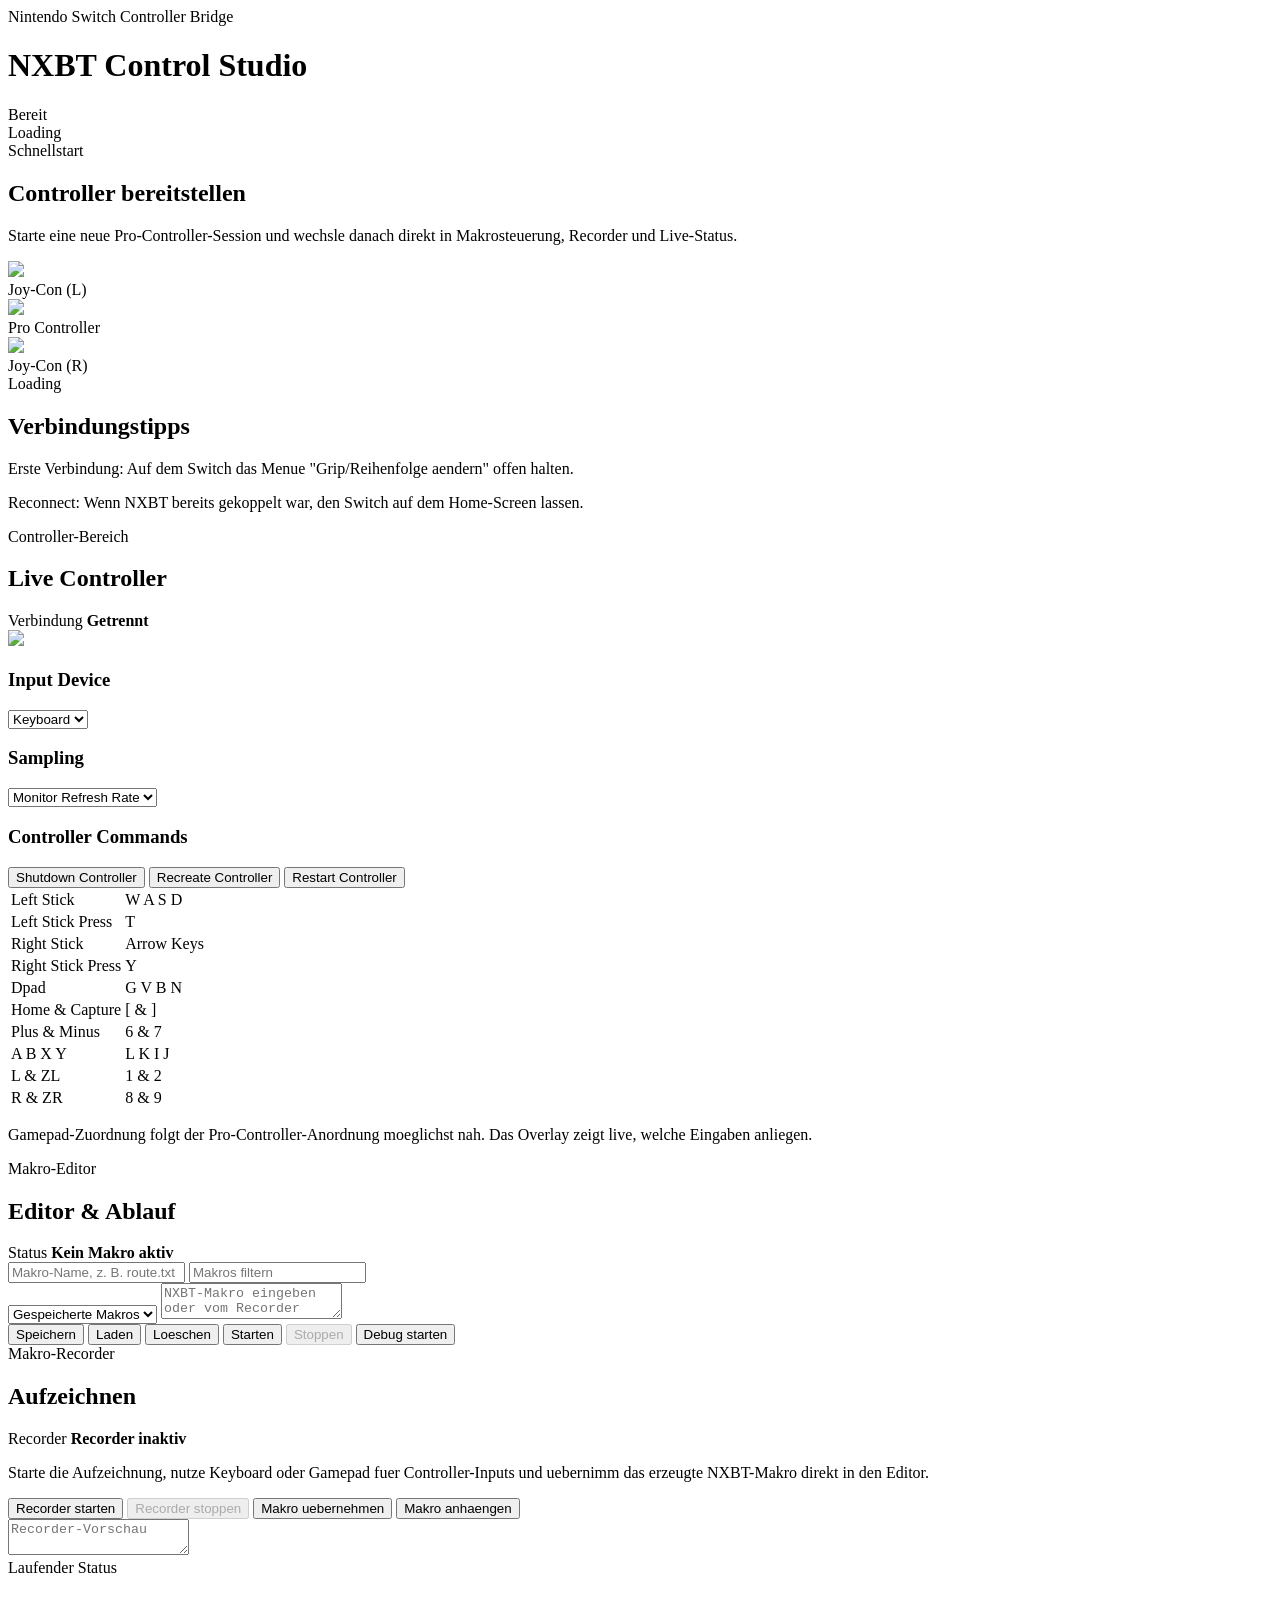
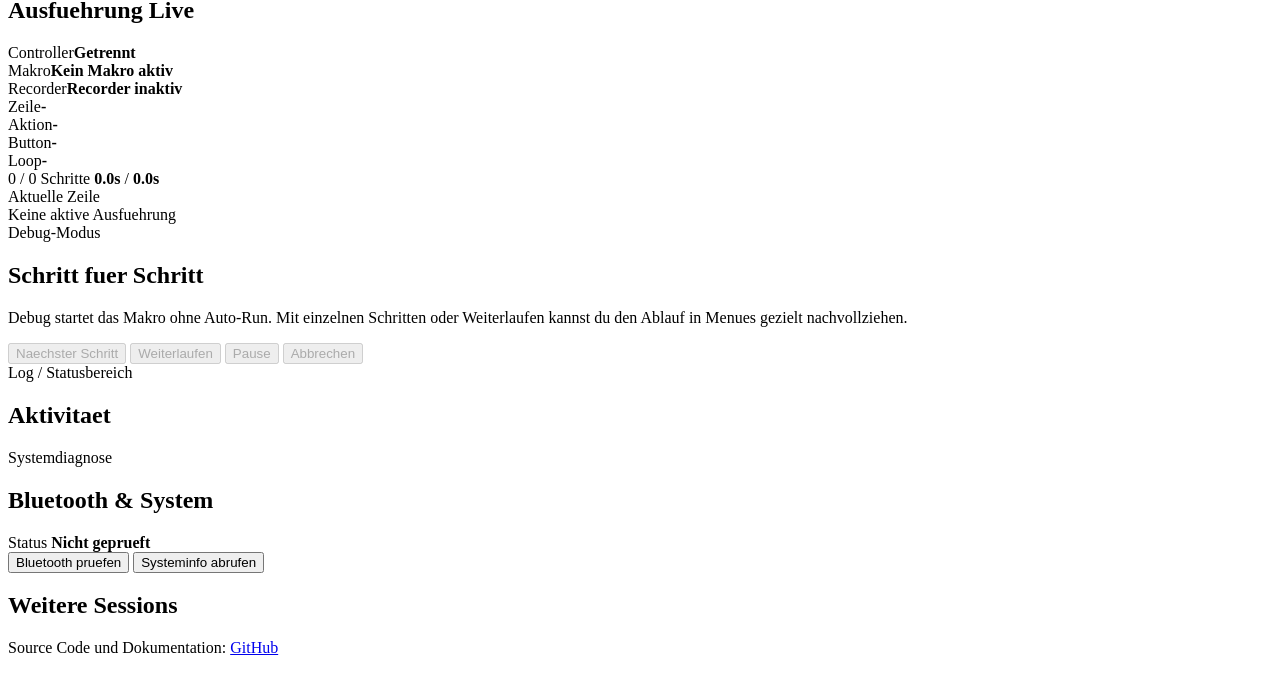
==== nxbt/web/templates/index.html @ a3a515f9 "First Update" ====
<!DOCTYPE html>
<html>
    <head>
        <title>NXBT Webapp</title>
        <link rel="icon" type="image/png" href="favicon.png"/>
        <link rel="stylesheet" type="text/css" href="css/main.css">
        <link rel="preconnect" href="https://fonts.googleapis.com">
        <link rel="preconnect" href="https://fonts.gstatic.com" crossorigin>
        <!-- display=optional: renders immediately with fallback, loads font non-blocking.
             Critical on Pi without reliable internet – avoids 2-3 s render stall. -->
        <link rel="stylesheet" media="print" onload="this.media='all'" href="https://fonts.googleapis.com/css2?family=Space+Grotesk:wght@400;500;700&family=JetBrains+Mono:wght@400;600&display=optional">
        <noscript><link rel="stylesheet" href="https://fonts.googleapis.com/css2?family=Space+Grotesk:wght@400;500;700&family=JetBrains+Mono:wght@400;600&display=optional"></noscript>
        <meta name="viewport" content="width=device-width, initial-scale=1.0">
    </head>
    <body>
        <header class="top-bar">
            <div class="top-bar-wrapper">
                <div>
                    <div class="eyebrow">Nintendo Switch Controller Bridge</div>
                    <h1>NXBT Control Studio</h1>
                </div>
                <div class="header-status-group">
                    <div id="live-status-badge" class="status-pill status-pill-warning">Bereit</div>
                    <div id="status-indicator" class="hidden surface-lighter">
                        <div id="status-indicator-light" class="indicator-yellow"></div>
                        <span id="status-indicator-text">Loading</span>
                    </div>
                </div>
            </div>
        </header>

        <main>
            <section id="controller-selection" class="hero-section surface">
                <div class="hero-copy">
                    <div class="section-kicker">Schnellstart</div>
                    <h2>Controller bereitstellen</h2>
                    <p>Starte eine neue Pro-Controller-Session und wechsle danach direkt in Makrosteuerung, Recorder und Live-Status.</p>
                </div>
                <div class="controller-option-grid">
                    <div class="hidden surface controller-option" onclick="createJoyConL()">
                        <div class="controller-option-img-wrapper">
                            <img src="joyconl.svg" draggable="false">
                        </div>
                        <span>Joy-Con (L)</span>
                    </div>
                    <div class="surface controller-option controller-option-primary" onclick="createProController()">
                        <div class="controller-option-img-wrapper">
                            <img src="procon.svg" draggable="false">
                        </div>
                        <span>Pro Controller</span>
                    </div>
                    <div class="hidden surface controller-option" onclick="createJoyConR()">
                        <div class="controller-option-img-wrapper">
                            <img src="joyconr.svg" draggable="false">
                        </div>
                        <span>Joy-Con (R)</span>
                    </div>
                </div>
            </section>

            <section id="loader" class="surface hidden loader-panel">
                <div id="loader-progress-wrapper" class="surface-lighter">
                    <div id="loader-blocks">
                        <div class="loader-block loader-block-highlight"></div>
                        <div class="loader-block"></div>
                        <div class="loader-block"></div>
                        <div class="loader-block"></div>
                    </div>
                </div>
                <div id="loader-text" class="surface-lighter">Loading</div>
                <div class="text-section">
                    <h2>Verbindungstipps</h2>
                    <p>Erste Verbindung: Auf dem Switch das Menue "Grip/Reihenfolge aendern" offen halten.</p>
                    <p>Reconnect: Wenn NXBT bereits gekoppelt war, den Switch auf dem Home-Screen lassen.</p>
                </div>
            </section>

            <section id="controller-config" class="hidden dashboard-grid">
                <article id="controller-card" class="surface dashboard-card dashboard-card-wide">
                    <div class="card-header">
                        <div>
                            <div class="section-kicker">Controller-Bereich</div>
                            <h2>Live Controller</h2>
                        </div>
                        <div class="meta-stack">
                            <span class="meta-label">Verbindung</span>
                            <strong id="controller-connection-text" data-role="controller-connection">Getrennt</strong>
                        </div>
                    </div>

                    <div id="controller-underlay-container">
                        <div class="controller-display">
                            <img id="procon-underlay" class="controller-underlay" src="procon-transparent.svg" draggable="false">
                            <div class="control-indicator" id="pc_ls"></div>
                            <div class="control-indicator" id="pc_rs"></div>
                            <div class="control-indicator square-button hidden" id="pc_du"></div>
                            <div class="control-indicator square-button hidden" id="pc_dl"></div>
                            <div class="control-indicator square-button hidden" id="pc_dr"></div>
                            <div class="control-indicator square-button hidden" id="pc_dd"></div>
                            <div class="control-indicator hidden" id="pc_h"></div>
                            <div class="control-indicator hidden" id="pc_c"></div>
                            <div class="control-indicator hidden" id="pc_m"></div>
                            <div class="control-indicator hidden" id="pc_p"></div>
                            <div class="control-indicator big-button hidden" id="pc_a"></div>
                            <div class="control-indicator big-button hidden" id="pc_b"></div>
                            <div class="control-indicator big-button hidden" id="pc_x"></div>
                            <div class="control-indicator big-button hidden" id="pc_y"></div>
                            <div class="control-indicator hidden" id="pc_l"></div>
                            <div class="control-indicator hidden" id="pc_zl"></div>
                            <div class="control-indicator hidden" id="pc_r"></div>
                            <div class="control-indicator hidden" id="pc_zr"></div>
                        </div>
                    </div>

                    <div class="controller-actions-grid">
                        <div>
                            <h3 class="surface-lighter panel-title">Input Device</h3>
                            <select id="input-device" name="Select an Input Device" onchange="changeInput(event)">
                                <option value="keyboard">Keyboard</option>
                            </select>
                            <h3 class="surface-lighter panel-title">Sampling</h3>
                            <select id="input-frequency" name="Select an Input Sampling Frequency" onchange="changeFrequency(event)">
                                <option value="RAF">Monitor Refresh Rate</option>
                                <option value="240">240Hz</option>
                                <option value="120">120Hz</option>
                                <option value="60">60Hz</option>
                            </select>
                        </div>
                        <div>
                            <h3 class="surface-lighter panel-title">Controller Commands</h3>
                            <div class="button-stack compact">
                                <button onclick="shutdownController()">Shutdown Controller</button>
                                <button onclick="recreateProController()">Recreate Controller</button>
                                <button onclick="restartController()">Restart Controller</button>
                            </div>
                        </div>
                    </div>

                    <div id="keyboard-map" class="surface-lighter map-panel">
                        <table>
                            <tbody>
                                <tr><td>Left Stick</td><td>W A S D</td></tr>
                                <tr><td>Left Stick Press</td><td>T</td></tr>
                                <tr><td>Right Stick</td><td>Arrow Keys</td></tr>
                                <tr><td>Right Stick Press</td><td>Y</td></tr>
                                <tr><td>Dpad</td><td>G V B N</td></tr>
                                <tr><td>Home & Capture</td><td>[ & ]</td></tr>
                                <tr><td>Plus & Minus</td><td>6 & 7</td></tr>
                                <tr><td>A B X Y</td><td>L K I J</td></tr>
                                <tr><td>L & ZL</td><td>1 & 2</td></tr>
                                <tr><td>R & ZR</td><td>8 & 9</td></tr>
                            </tbody>
                        </table>
                    </div>
                    <div id="controller-map" class="hidden surface-lighter map-panel">
                        <p>Gamepad-Zuordnung folgt der Pro-Controller-Anordnung moeglichst nah. Das Overlay zeigt live, welche Eingaben anliegen.</p>
                    </div>
                </article>

                <article class="surface dashboard-card">
                    <div class="card-header">
                        <div>
                            <div class="section-kicker">Makro-Editor</div>
                            <h2>Editor & Ablauf</h2>
                        </div>
                        <div class="meta-stack">
                            <span class="meta-label">Status</span>
                            <strong id="macro-run-state" data-role="macro-run-state">Kein Makro aktiv</strong>
                        </div>
                    </div>

                    <div class="macro-toolbar">
                        <input id="macro-name" class="mono" type="text" placeholder="Makro-Name, z. B. route.txt">
                        <input id="macro-search" type="text" placeholder="Makros filtern">
                    </div>
                    <select id="macro-list" name="Saved Macros">
                        <option value="">Gespeicherte Makros</option>
                    </select>
                    <textarea id="macro-text" class="mono macro-editor" placeholder="NXBT-Makro eingeben oder vom Recorder uebernehmen" onfocus="disableKeyHandlers()" onblur="enableKeyHandlers()"></textarea>
                    <div class="button-grid">
                        <button onclick="saveMacro()">Speichern</button>
                        <button onclick="loadMacro()">Laden</button>
                        <button onclick="deleteMacro()">Loeschen</button>
                        <button id="macro-run" onclick="runMacro()">Starten</button>
                        <button id="macro-stop" onclick="stopRunningMacro()" disabled>Stoppen</button>
                        <button id="debug-start" onclick="startMacroDebug()">Debug starten</button>
                    </div>
                    <div id="macro-status" class="macro-status hidden"></div>
                </article>

                <article class="surface dashboard-card">
                    <div class="card-header">
                        <div>
                            <div class="section-kicker">Makro-Recorder</div>
                            <h2>Aufzeichnen</h2>
                        </div>
                        <div class="meta-stack">
                            <span class="meta-label">Recorder</span>
                            <strong id="recorder-state" data-role="recorder-state">Recorder inaktiv</strong>
                        </div>
                    </div>

                    <p class="support-copy">Starte die Aufzeichnung, nutze Keyboard oder Gamepad fuer Controller-Inputs und uebernimm das erzeugte NXBT-Makro direkt in den Editor.</p>
                    <div class="button-grid recorder-grid">
                        <button id="recorder-start" onclick="startRecorder()">Recorder starten</button>
                        <button id="recorder-stop" onclick="stopRecorder()" disabled>Recorder stoppen</button>
                        <button onclick="adoptRecorderMacro('replace')">Makro uebernehmen</button>
                        <button onclick="adoptRecorderMacro('append')">Makro anhaengen</button>
                    </div>
                    <textarea id="recorder-preview" class="mono recorder-preview" placeholder="Recorder-Vorschau" readonly></textarea>
                </article>

                <article class="surface dashboard-card">
                    <div class="card-header">
                        <div>
                            <div class="section-kicker">Laufender Status</div>
                            <h2>Ausfuehrung Live</h2>
                        </div>
                    </div>
                    <div class="status-list execution-status-list">
                        <div class="status-row"><span>Controller</span><strong data-role="controller-connection">Getrennt</strong></div>
                        <div class="status-row"><span>Makro</span><strong data-role="macro-run-state">Kein Makro aktiv</strong></div>
                        <div class="status-row"><span>Recorder</span><strong data-role="recorder-state">Recorder inaktiv</strong></div>
                        <div class="status-row"><span>Zeile</span><strong id="macro-current-line">-</strong></div>
                        <div class="status-row"><span>Aktion</span><strong id="macro-current-action">-</strong></div>
                        <div class="status-row"><span>Button</span><strong id="macro-current-button">-</strong></div>
                        <div class="status-row"><span>Loop</span><strong id="macro-current-loop">-</strong></div>
                    </div>
                    <div class="execution-panel surface-lighter">
                        <div class="execution-progress-header">
                            <span id="macro-progress-text">0 / 0 Schritte</span>
                            <span><strong id="macro-elapsed">0.0s</strong> / <strong id="macro-remaining">0.0s</strong></span>
                        </div>
                        <div class="progress-track">
                            <div id="macro-progress-bar" class="progress-bar"></div>
                        </div>
                        <div class="execution-current-step">
                            <div class="meta-label">Aktuelle Zeile</div>
                            <div id="macro-current-raw" class="mono execution-raw">Keine aktive Ausfuehrung</div>
                        </div>
                    </div>
                </article>

                <article id="debug-panel" class="surface dashboard-card">
                    <div class="card-header">
                        <div>
                            <div class="section-kicker">Debug-Modus</div>
                            <h2>Schritt fuer Schritt</h2>
                        </div>
                    </div>
                    <p class="support-copy">Debug startet das Makro ohne Auto-Run. Mit einzelnen Schritten oder Weiterlaufen kannst du den Ablauf in Menues gezielt nachvollziehen.</p>
                    <div class="button-grid debug-grid">
                        <button id="debug-next" onclick="debugNextMacroStep()" disabled>Naechster Schritt</button>
                        <button id="debug-continue" onclick="debugContinueMacro()" disabled>Weiterlaufen</button>
                        <button id="debug-pause" onclick="debugPauseMacro()" disabled>Pause</button>
                        <button id="debug-abort" onclick="debugAbortMacro()" disabled>Abbrechen</button>
                    </div>
                </article>

                <article class="surface dashboard-card dashboard-card-wide">
                    <div class="card-header">
                        <div>
                            <div class="section-kicker">Log / Statusbereich</div>
                            <h2>Aktivitaet</h2>
                        </div>
                    </div>
                    <div id="log-entries" class="log-entries"></div>
                </article>

                <article class="surface dashboard-card dashboard-card-wide">
                    <div class="card-header">
                        <div>
                            <div class="section-kicker">Systemdiagnose</div>
                            <h2>Bluetooth &amp; System</h2>
                        </div>
                        <div class="meta-stack">
                            <span class="meta-label">Status</span>
                            <strong id="bt-check-state">Nicht geprueft</strong>
                        </div>
                    </div>
                    <div class="button-grid diag-button-grid">
                        <button onclick="runBluetoothCheck()">Bluetooth pruefen</button>
                        <button onclick="runSystemCheck()">Systeminfo abrufen</button>
                    </div>
                    <div id="diag-result" class="diag-result hidden"></div>
                </article>
            </section>

            <section id="controller-sessions" class="hidden surface">
                <h2>Weitere Sessions</h2>
                <div id="controller-session-container"></div>
            </section>

            <section id="error-display"></section>

            <footer>
                <p>Source Code und Dokumentation: <a href="https://github.com/Brikwerk/nxbt" target="_blank">GitHub</a></p>
            </footer>
        </main>

        <script src="js/socket.io.js"></script>
        <script src="js/ui.js"></script>
        <script src="js/recorder.js"></script>
        <script src="js/macros.js"></script>
        <script src="js/controller.js"></script>
        <script src="js/bluetooth.js"></script>
        <script src="js/main.js"></script>
    </body>
</html>
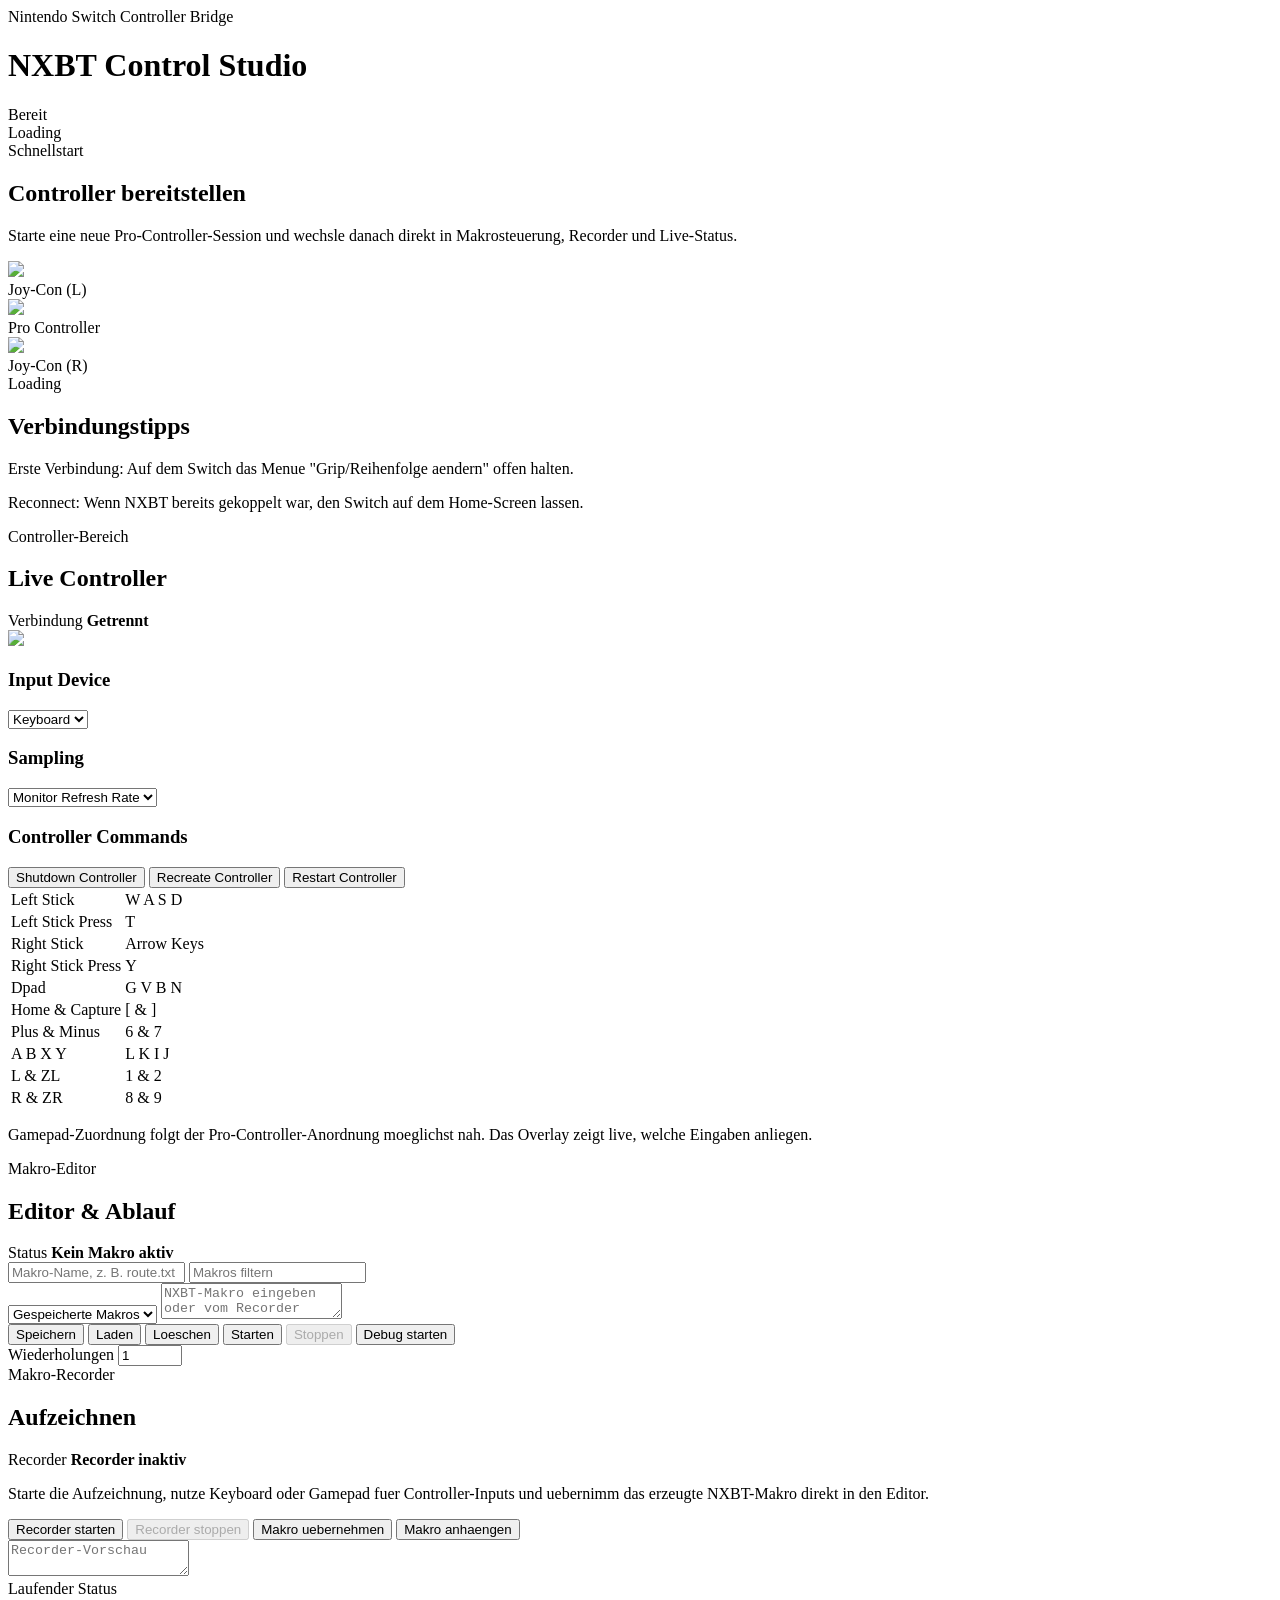
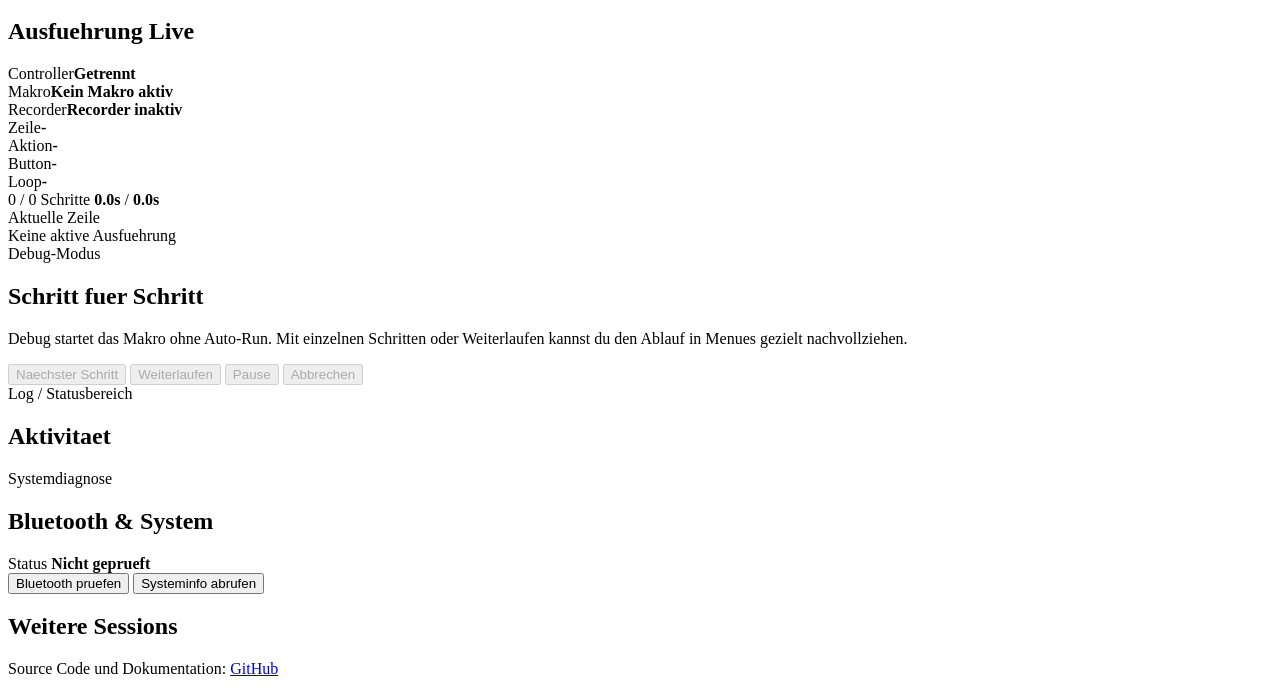
==== commit a2957927: "Add macro repeat support Introduce repeat functionality for macro runs. Server: add repeat_current/r" ====
--- a/nxbt/web/templates/index.html
+++ b/nxbt/web/templates/index.html
@@ -185,6 +185,10 @@
                         <button id="macro-stop" onclick="stopRunningMacro()" disabled>Stoppen</button>
                         <button id="debug-start" onclick="startMacroDebug()">Debug starten</button>
                     </div>
+                    <div class="repeat-row">
+                        <label for="macro-repeat">Wiederholungen</label>
+                        <input id="macro-repeat" type="number" min="1" max="9999" value="1" class="mono repeat-input" onfocus="disableKeyHandlers()" onblur="enableKeyHandlers()">
+                    </div>
                     <div id="macro-status" class="macro-status hidden"></div>
                 </article>
 
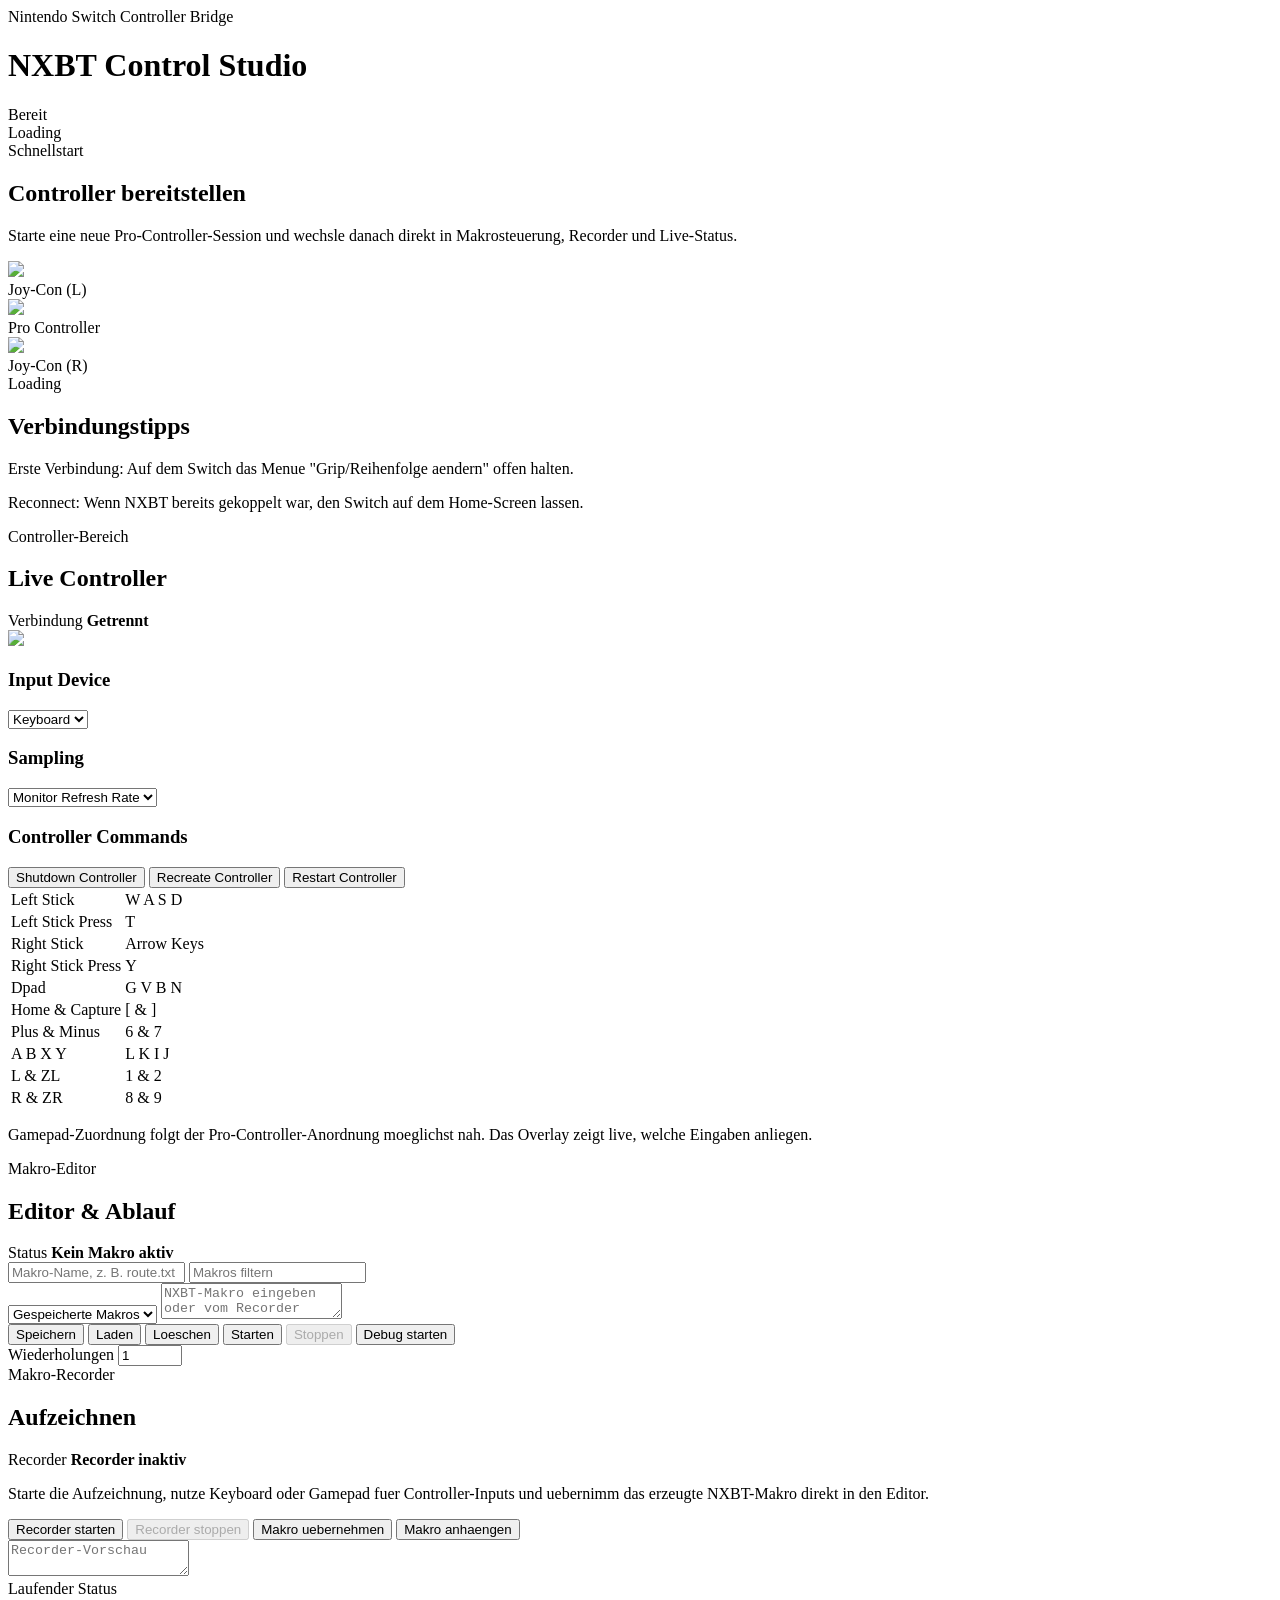
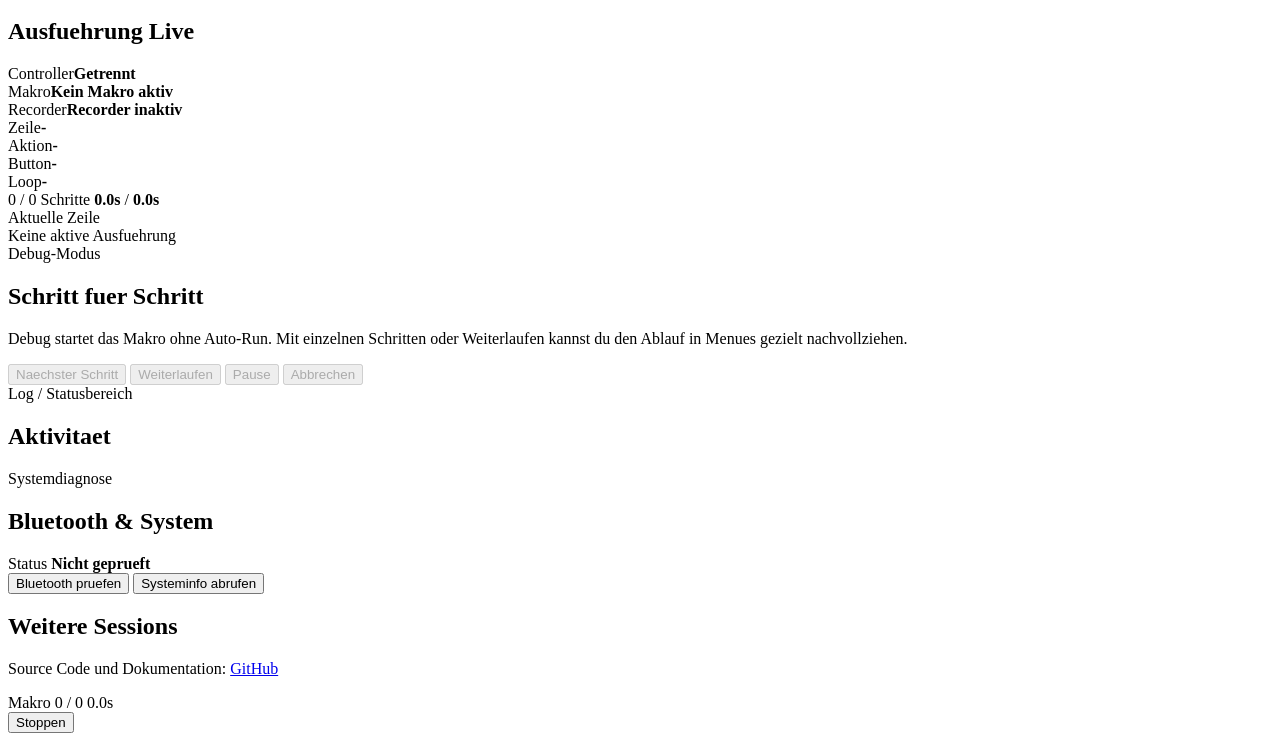
==== commit 3c2ce476: "Add macro float bar UI and auto-reconnect Introduce a floating macro status bar (HTML + CSS + UI upd" ====
--- a/nxbt/web/templates/index.html
+++ b/nxbt/web/templates/index.html
@@ -302,6 +302,17 @@
             </footer>
         </main>
 
+        <!-- Floating macro status bar – always visible while a macro runs -->
+        <div id="macro-float-bar" class="macro-float-bar hidden">
+            <div class="macro-float-pulse"></div>
+            <div class="macro-float-info">
+                <span id="macro-float-name" class="macro-float-name">Makro</span>
+                <span id="macro-float-step" class="macro-float-step">0 / 0</span>
+                <span id="macro-float-remaining" class="macro-float-remaining mono">0.0s</span>
+            </div>
+            <button class="macro-float-stop-btn" onclick="stopRunningMacro()">Stoppen</button>
+        </div>
+
         <script src="js/socket.io.js"></script>
         <script src="js/ui.js"></script>
         <script src="js/recorder.js"></script>
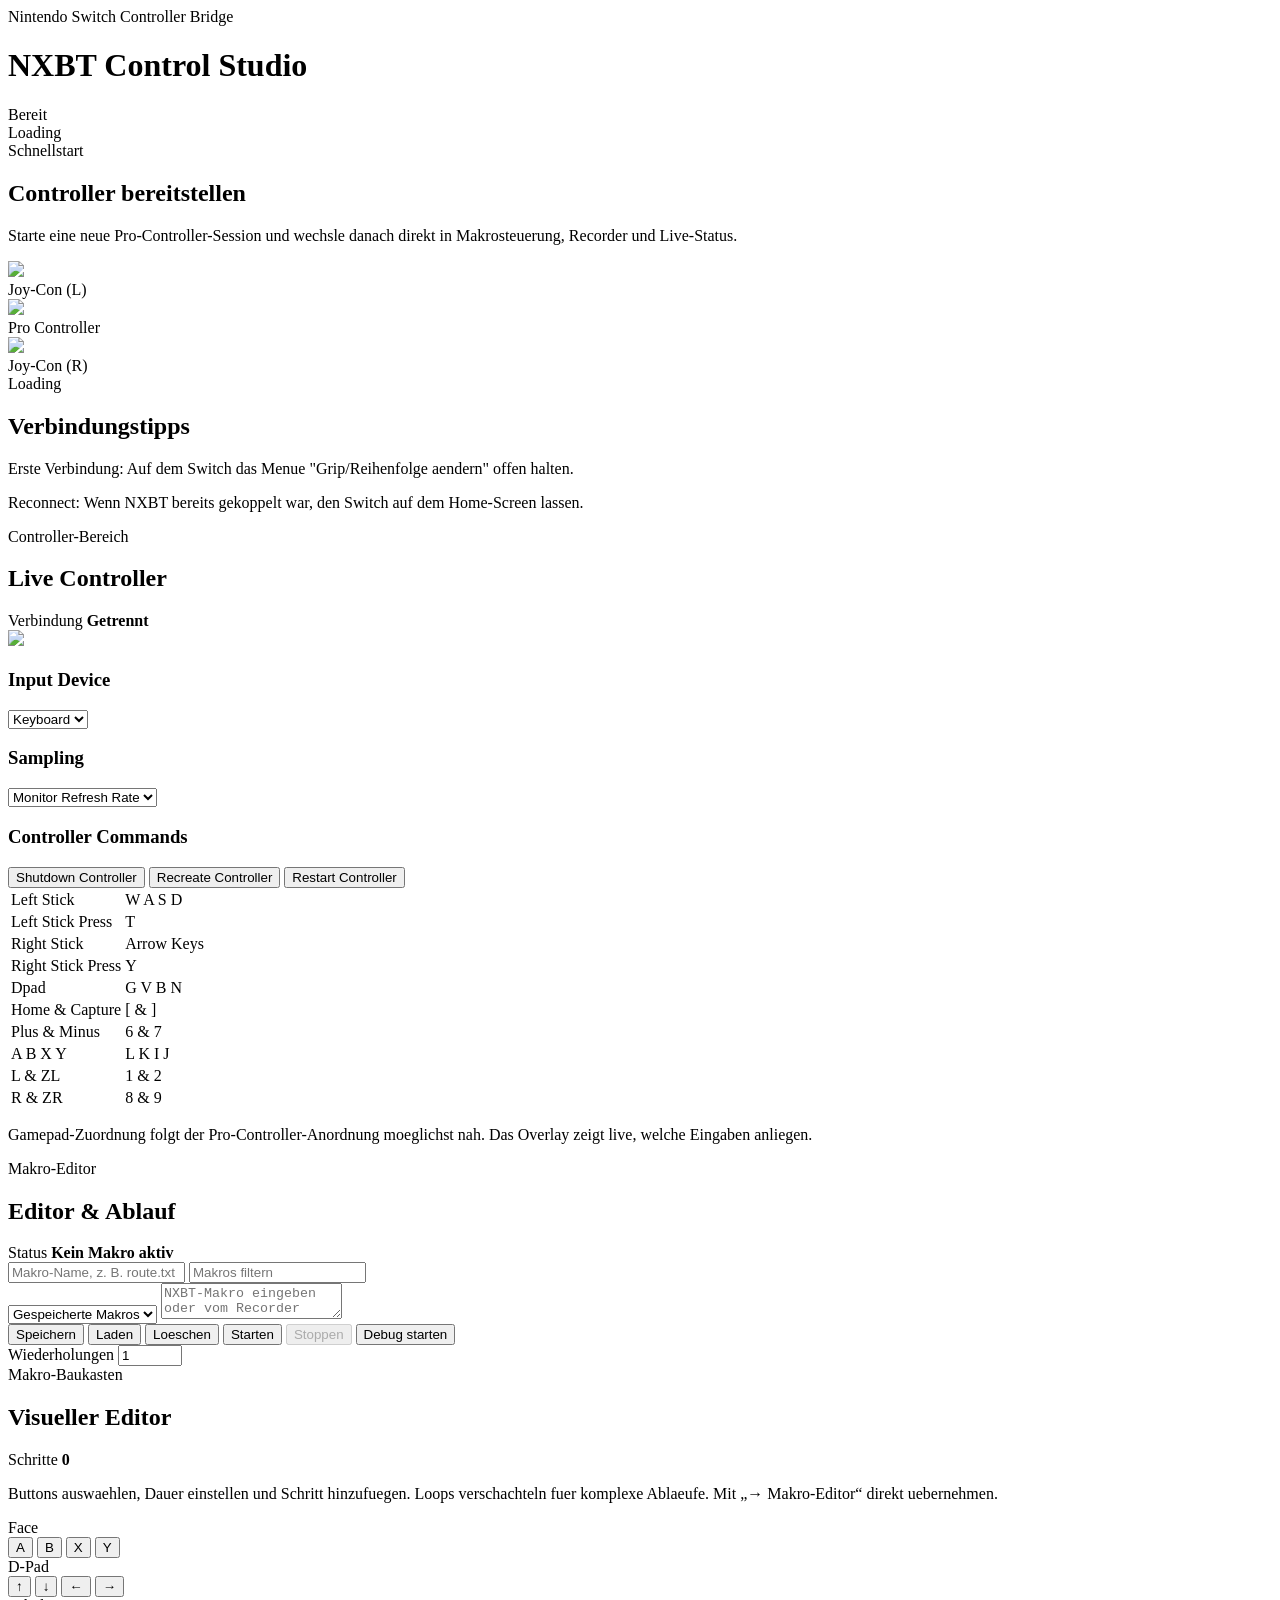
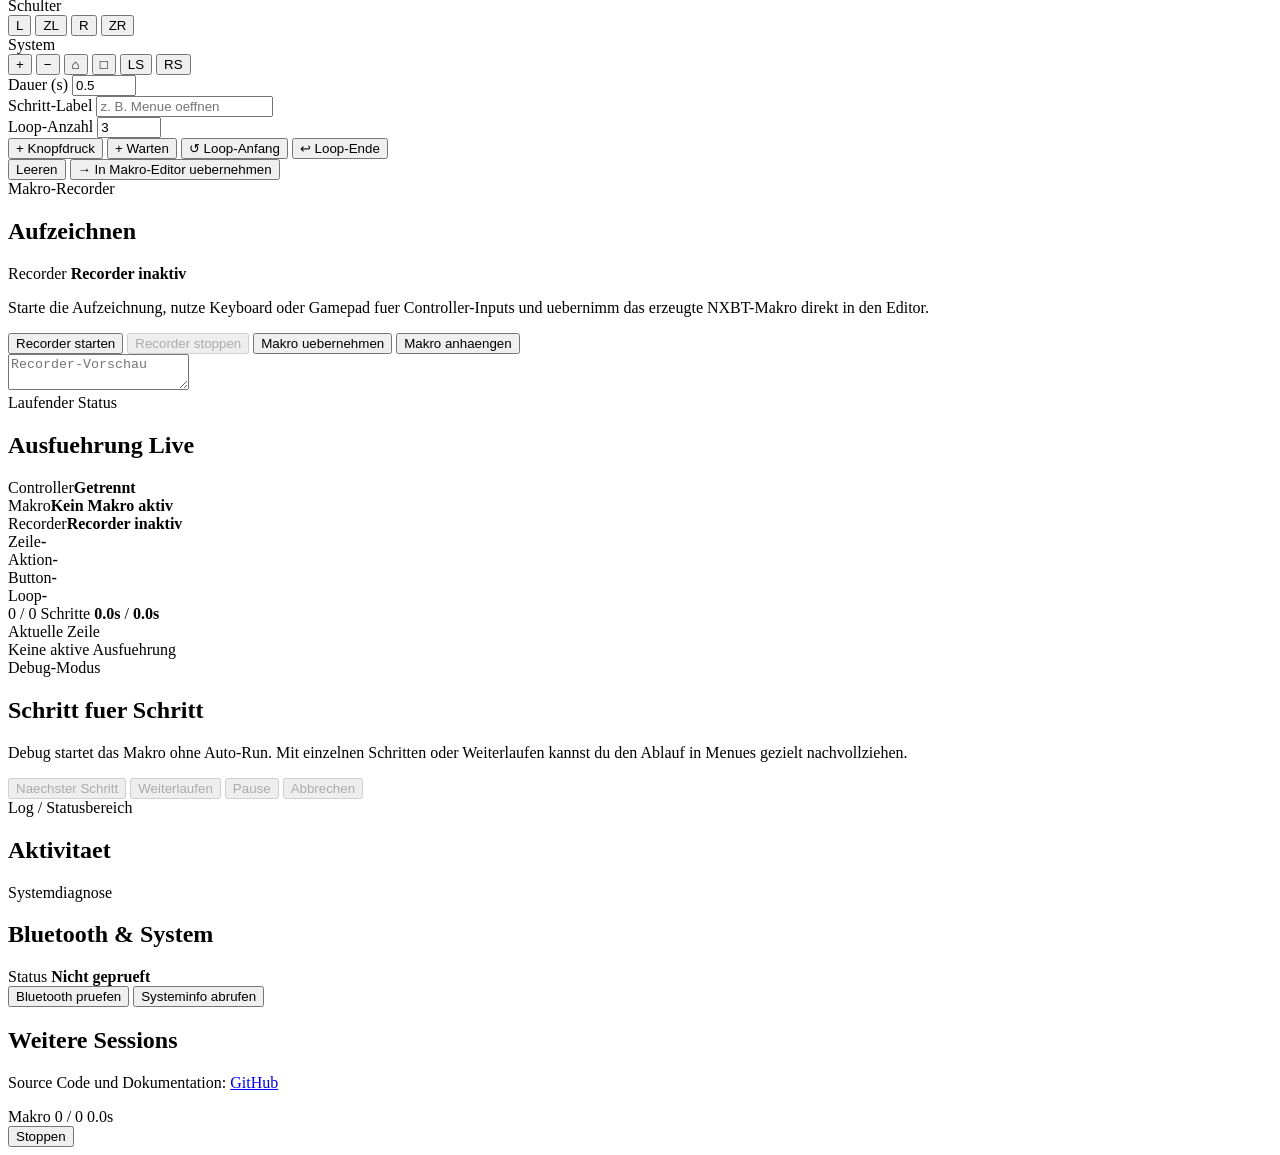
==== commit 5a47ea1c: "Add visual macro builder and update deps Introduce a visual macro builder: new JS (nxbt/web/static/j" ====
--- a/nxbt/web/templates/index.html
+++ b/nxbt/web/templates/index.html
@@ -192,6 +192,90 @@
                     <div id="macro-status" class="macro-status hidden"></div>
                 </article>
 
+                <article class="surface dashboard-card dashboard-card-wide" id="macro-builder-card">
+                    <div class="card-header">
+                        <div>
+                            <div class="section-kicker">Makro-Baukasten</div>
+                            <h2>Visueller Editor</h2>
+                        </div>
+                        <div class="meta-stack">
+                            <span class="meta-label">Schritte</span>
+                            <strong id="builder-step-count">0</strong>
+                        </div>
+                    </div>
+                    <p class="support-copy">Buttons auswaehlen, Dauer einstellen und Schritt hinzufuegen. Loops verschachteln fuer komplexe Ablaeufe. Mit &bdquo;&rarr; Makro-Editor&ldquo; direkt uebernehmen.</p>
+
+                    <div class="builder-palette">
+                        <div class="builder-group">
+                            <span class="builder-group-label">Face</span>
+                            <div class="builder-btn-row">
+                                <button class="builder-btn" id="bbtn-A" onclick="builderToggle('A')">A</button>
+                                <button class="builder-btn" id="bbtn-B" onclick="builderToggle('B')">B</button>
+                                <button class="builder-btn" id="bbtn-X" onclick="builderToggle('X')">X</button>
+                                <button class="builder-btn" id="bbtn-Y" onclick="builderToggle('Y')">Y</button>
+                            </div>
+                        </div>
+                        <div class="builder-group">
+                            <span class="builder-group-label">D-Pad</span>
+                            <div class="builder-btn-row">
+                                <button class="builder-btn" id="bbtn-DPAD_UP" onclick="builderToggle('DPAD_UP')">&#x2191;</button>
+                                <button class="builder-btn" id="bbtn-DPAD_DOWN" onclick="builderToggle('DPAD_DOWN')">&#x2193;</button>
+                                <button class="builder-btn" id="bbtn-DPAD_LEFT" onclick="builderToggle('DPAD_LEFT')">&#x2190;</button>
+                                <button class="builder-btn" id="bbtn-DPAD_RIGHT" onclick="builderToggle('DPAD_RIGHT')">&#x2192;</button>
+                            </div>
+                        </div>
+                        <div class="builder-group">
+                            <span class="builder-group-label">Schulter</span>
+                            <div class="builder-btn-row">
+                                <button class="builder-btn" id="bbtn-L" onclick="builderToggle('L')">L</button>
+                                <button class="builder-btn" id="bbtn-ZL" onclick="builderToggle('ZL')">ZL</button>
+                                <button class="builder-btn" id="bbtn-R" onclick="builderToggle('R')">R</button>
+                                <button class="builder-btn" id="bbtn-ZR" onclick="builderToggle('ZR')">ZR</button>
+                            </div>
+                        </div>
+                        <div class="builder-group">
+                            <span class="builder-group-label">System</span>
+                            <div class="builder-btn-row">
+                                <button class="builder-btn" id="bbtn-PLUS" onclick="builderToggle('PLUS')">+</button>
+                                <button class="builder-btn" id="bbtn-MINUS" onclick="builderToggle('MINUS')">&minus;</button>
+                                <button class="builder-btn" id="bbtn-HOME" onclick="builderToggle('HOME')">&#x2302;</button>
+                                <button class="builder-btn" id="bbtn-CAPTURE" onclick="builderToggle('CAPTURE')">&#x25A1;</button>
+                                <button class="builder-btn" id="bbtn-L_STICK_PRESS" onclick="builderToggle('L_STICK_PRESS')">LS</button>
+                                <button class="builder-btn" id="bbtn-R_STICK_PRESS" onclick="builderToggle('R_STICK_PRESS')">RS</button>
+                            </div>
+                        </div>
+                    </div>
+
+                    <div class="builder-options-row">
+                        <div class="builder-opt">
+                            <label class="builder-opt-label" for="builder-duration">Dauer (s)</label>
+                            <input id="builder-duration" type="number" min="0.1" max="60" step="0.1" value="0.5" class="mono builder-opt-input" onfocus="disableKeyHandlers()" onblur="enableKeyHandlers()">
+                        </div>
+                        <div class="builder-opt">
+                            <label class="builder-opt-label" for="builder-comment">Schritt-Label</label>
+                            <input id="builder-comment" type="text" placeholder="z. B. Menue oeffnen" class="builder-opt-input builder-comment-input" onfocus="disableKeyHandlers()" onblur="enableKeyHandlers()">
+                        </div>
+                        <div class="builder-opt">
+                            <label class="builder-opt-label" for="builder-loop-count">Loop-Anzahl</label>
+                            <input id="builder-loop-count" type="number" min="2" max="9999" value="3" class="mono builder-opt-input" onfocus="disableKeyHandlers()" onblur="enableKeyHandlers()">
+                        </div>
+                    </div>
+
+                    <div class="button-grid builder-controls">
+                        <button onclick="builderAddStep()">+ Knopfdruck</button>
+                        <button onclick="builderAddWait()">+ Warten</button>
+                        <button onclick="builderAddLoopStart()">&#x21BA; Loop-Anfang</button>
+                        <button onclick="builderAddLoopEnd()">&#x21A9; Loop-Ende</button>
+                    </div>
+
+                    <div id="builder-steps-list" class="builder-steps-list"></div>
+
+                    <div class="button-grid builder-export-row">
+                        <button onclick="builderClear()">Leeren</button>
+                        <button onclick="builderExportToEditor()">&rarr; In Makro-Editor uebernehmen</button>
+                    </div>
+                </article>
+
                 <article class="surface dashboard-card">
                     <div class="card-header">
                         <div>
@@ -319,6 +403,7 @@
         <script src="js/macros.js"></script>
         <script src="js/controller.js"></script>
         <script src="js/bluetooth.js"></script>
+        <script src="js/builder.js"></script>
         <script src="js/main.js"></script>
     </body>
 </html>
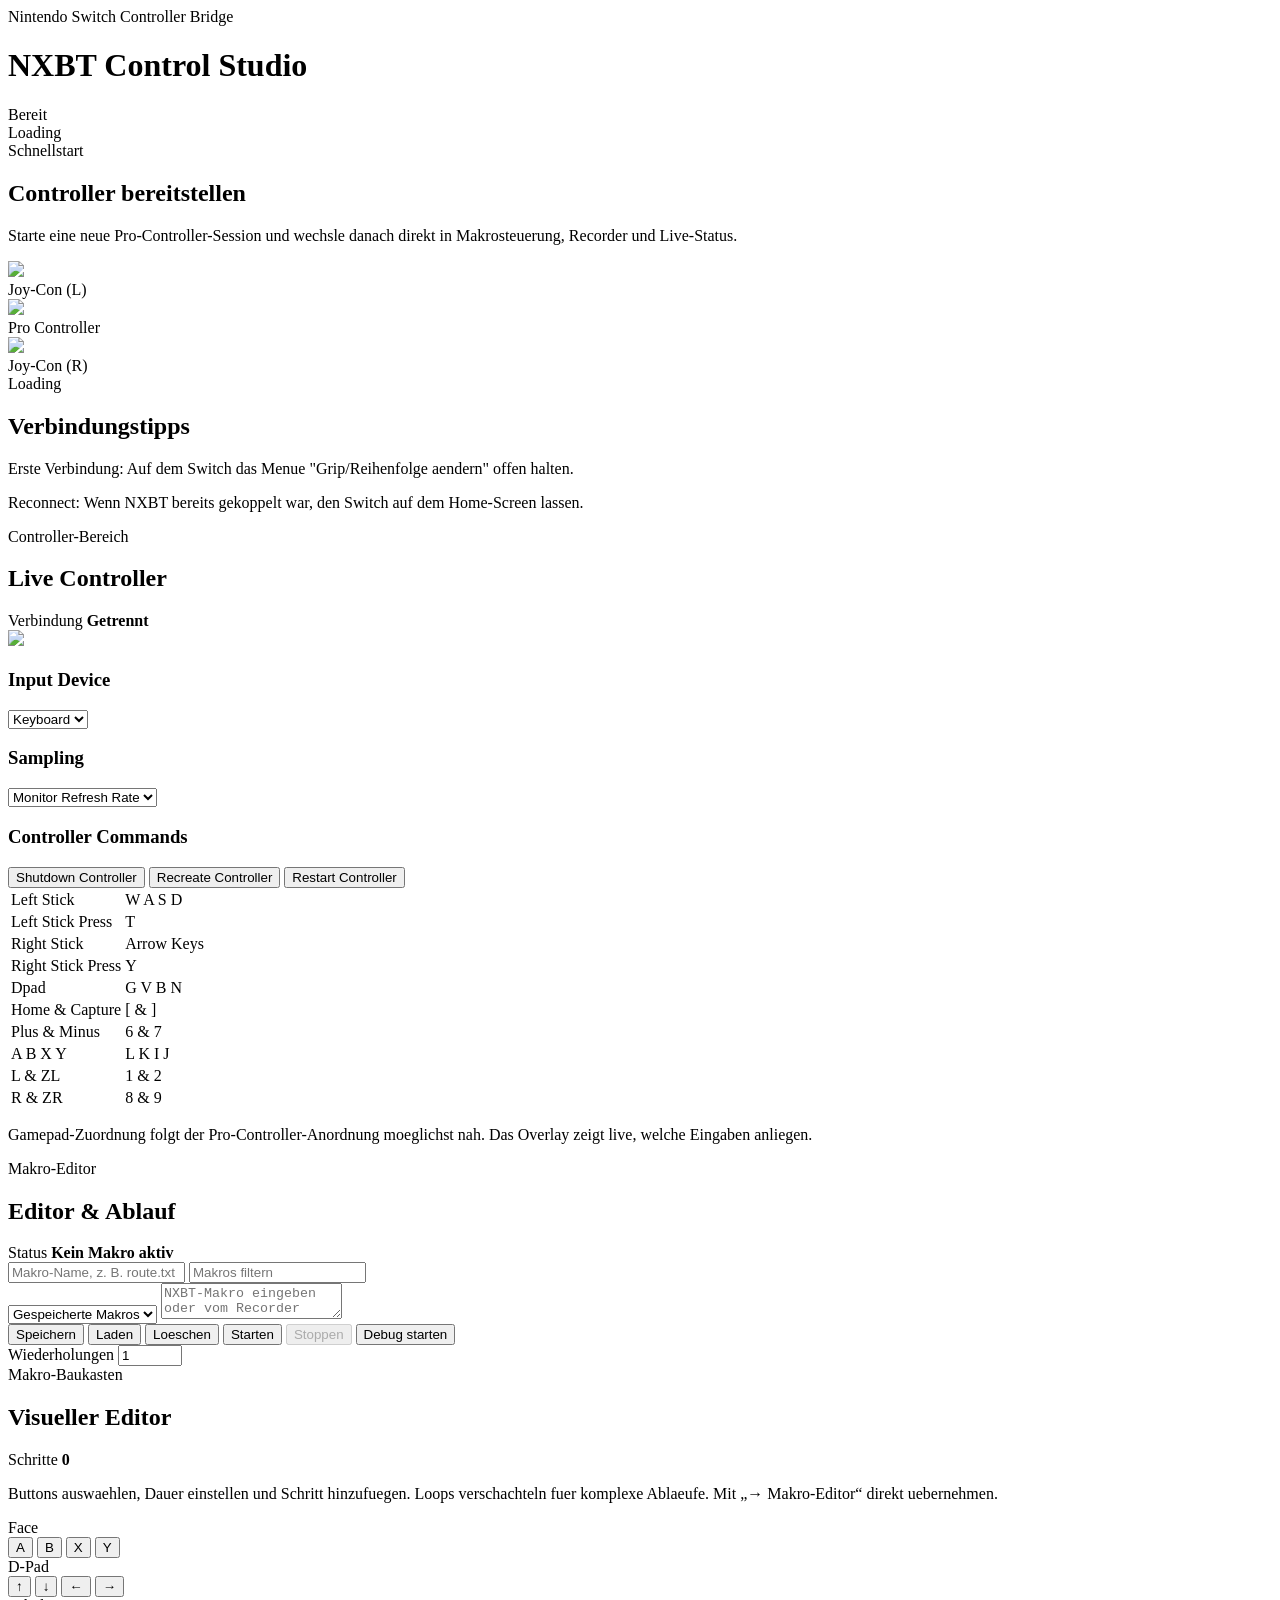
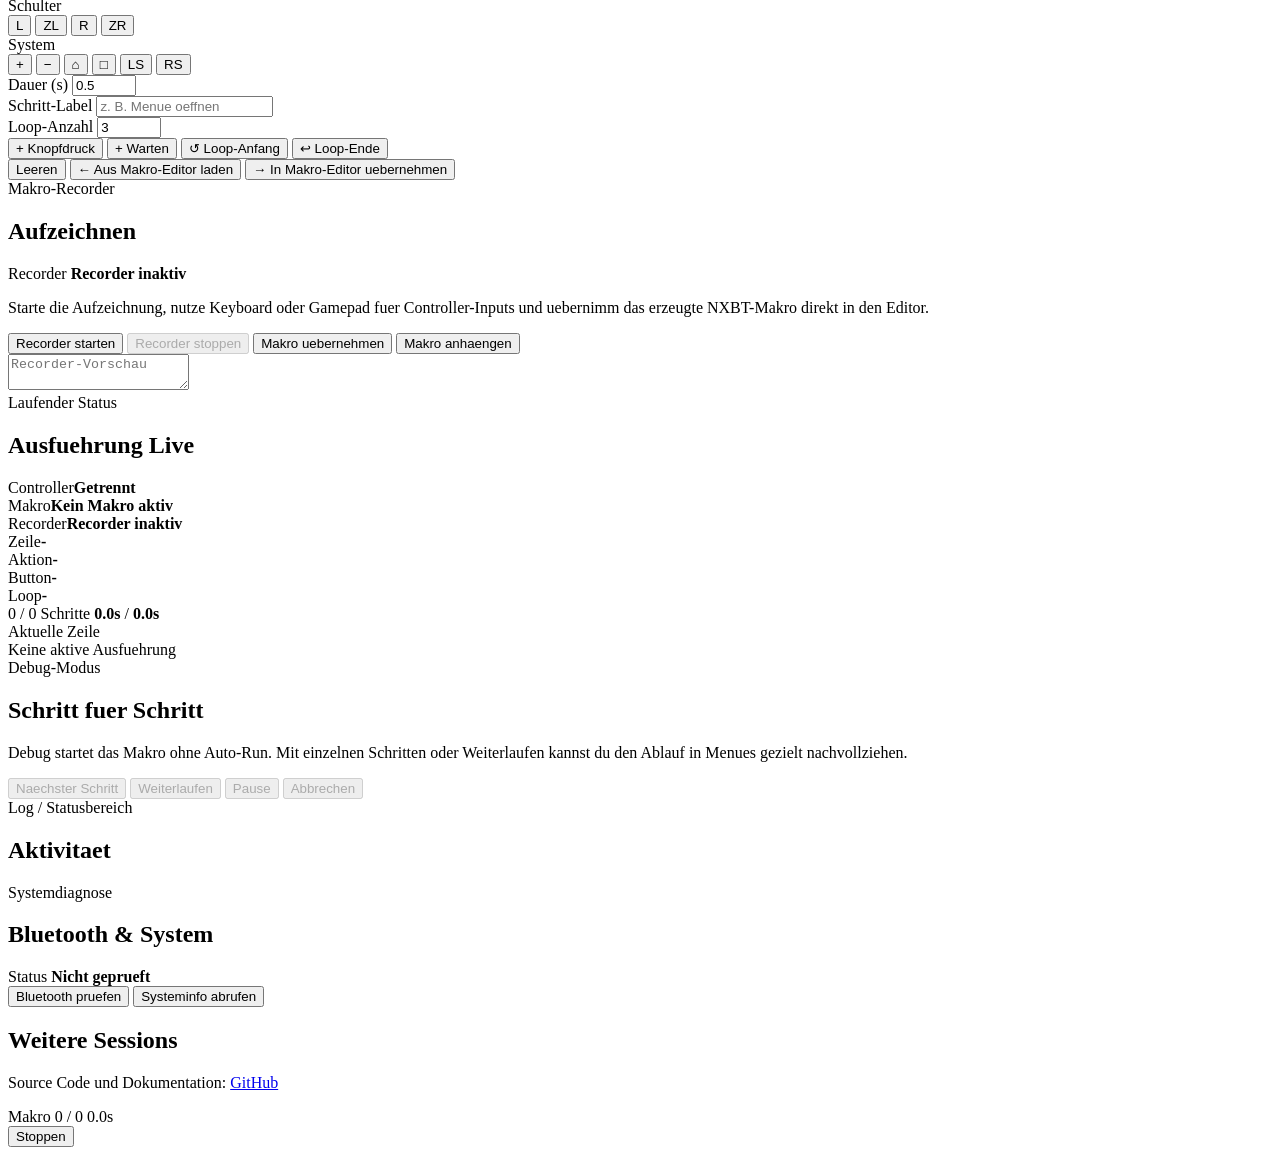
==== commit 01046d74: "Add import-from-editor feature to builder Add builderImportFromEditor() and a UI button to load macr" ====
--- a/nxbt/web/templates/index.html
+++ b/nxbt/web/templates/index.html
@@ -272,6 +272,7 @@
 
                     <div class="button-grid builder-export-row">
                         <button onclick="builderClear()">Leeren</button>
+                        <button onclick="builderImportFromEditor()">&larr; Aus Makro-Editor laden</button>
                         <button onclick="builderExportToEditor()">&rarr; In Makro-Editor uebernehmen</button>
                     </div>
                 </article>
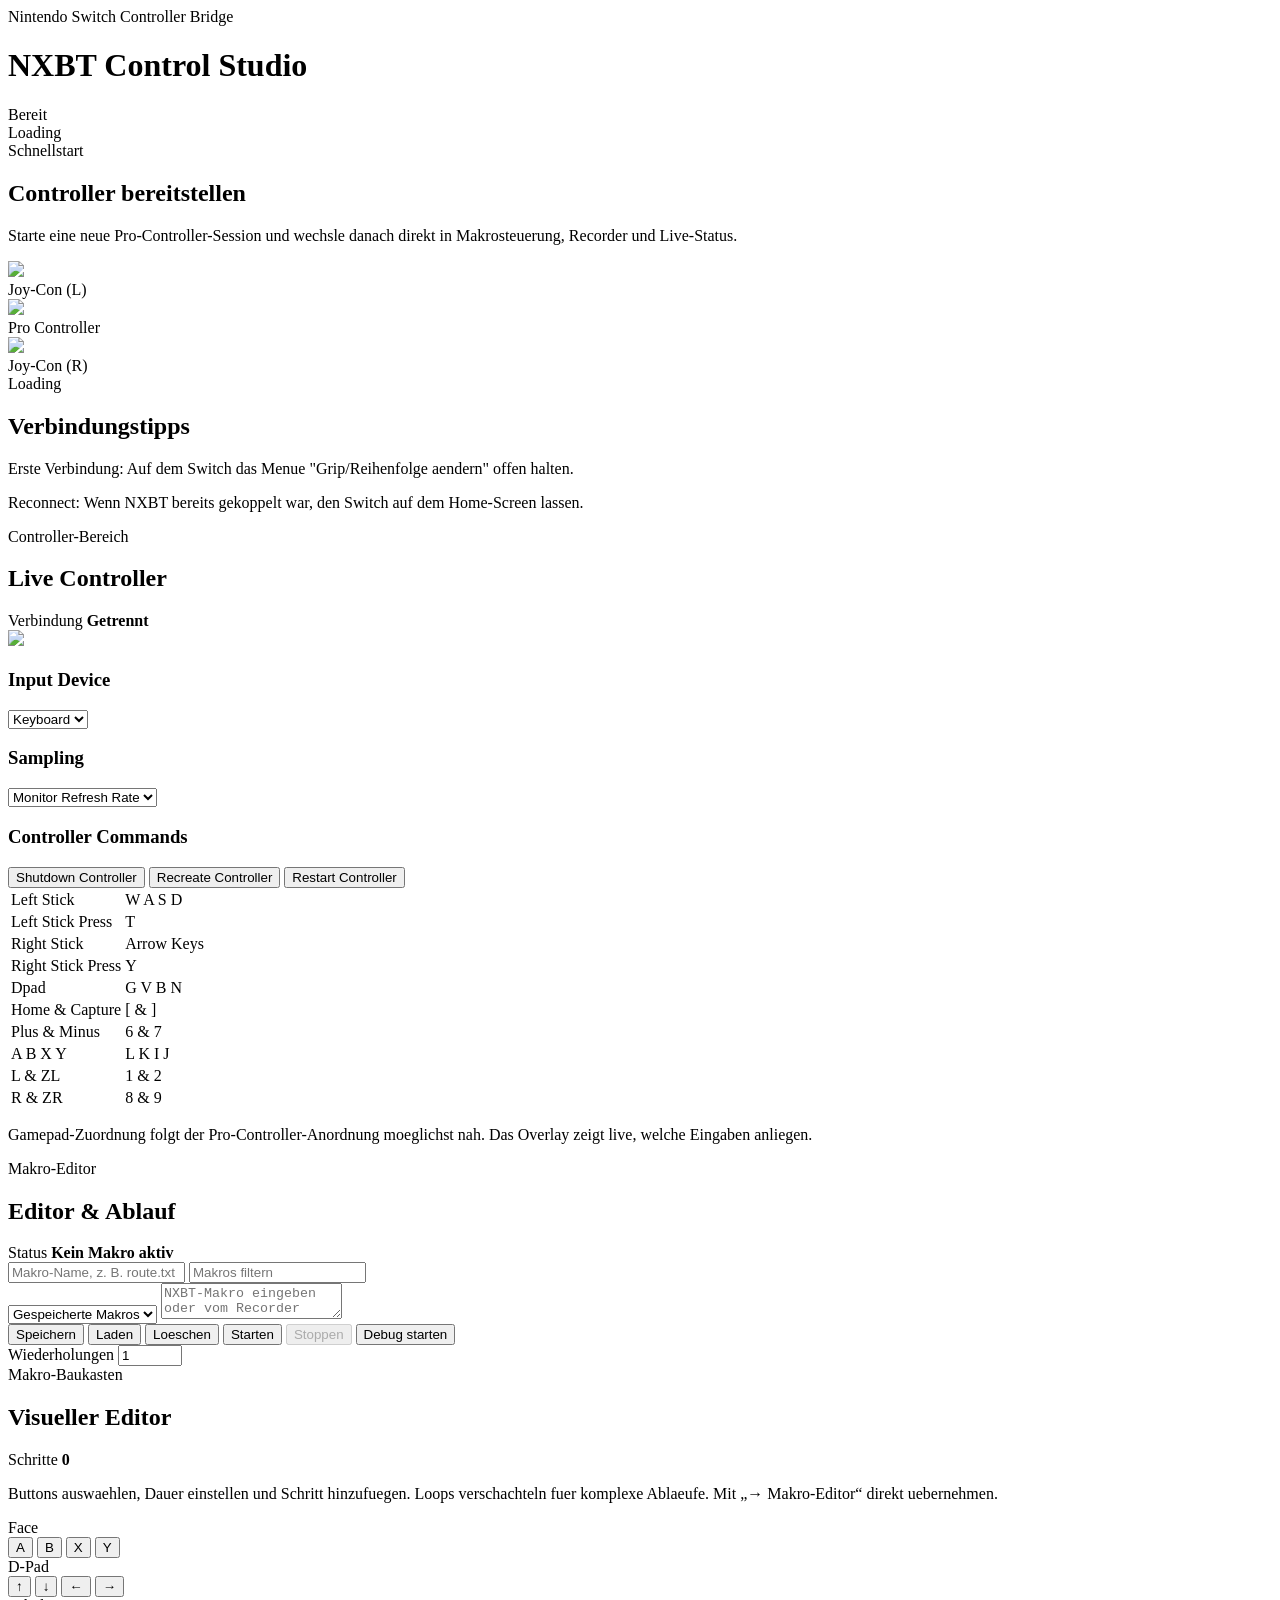
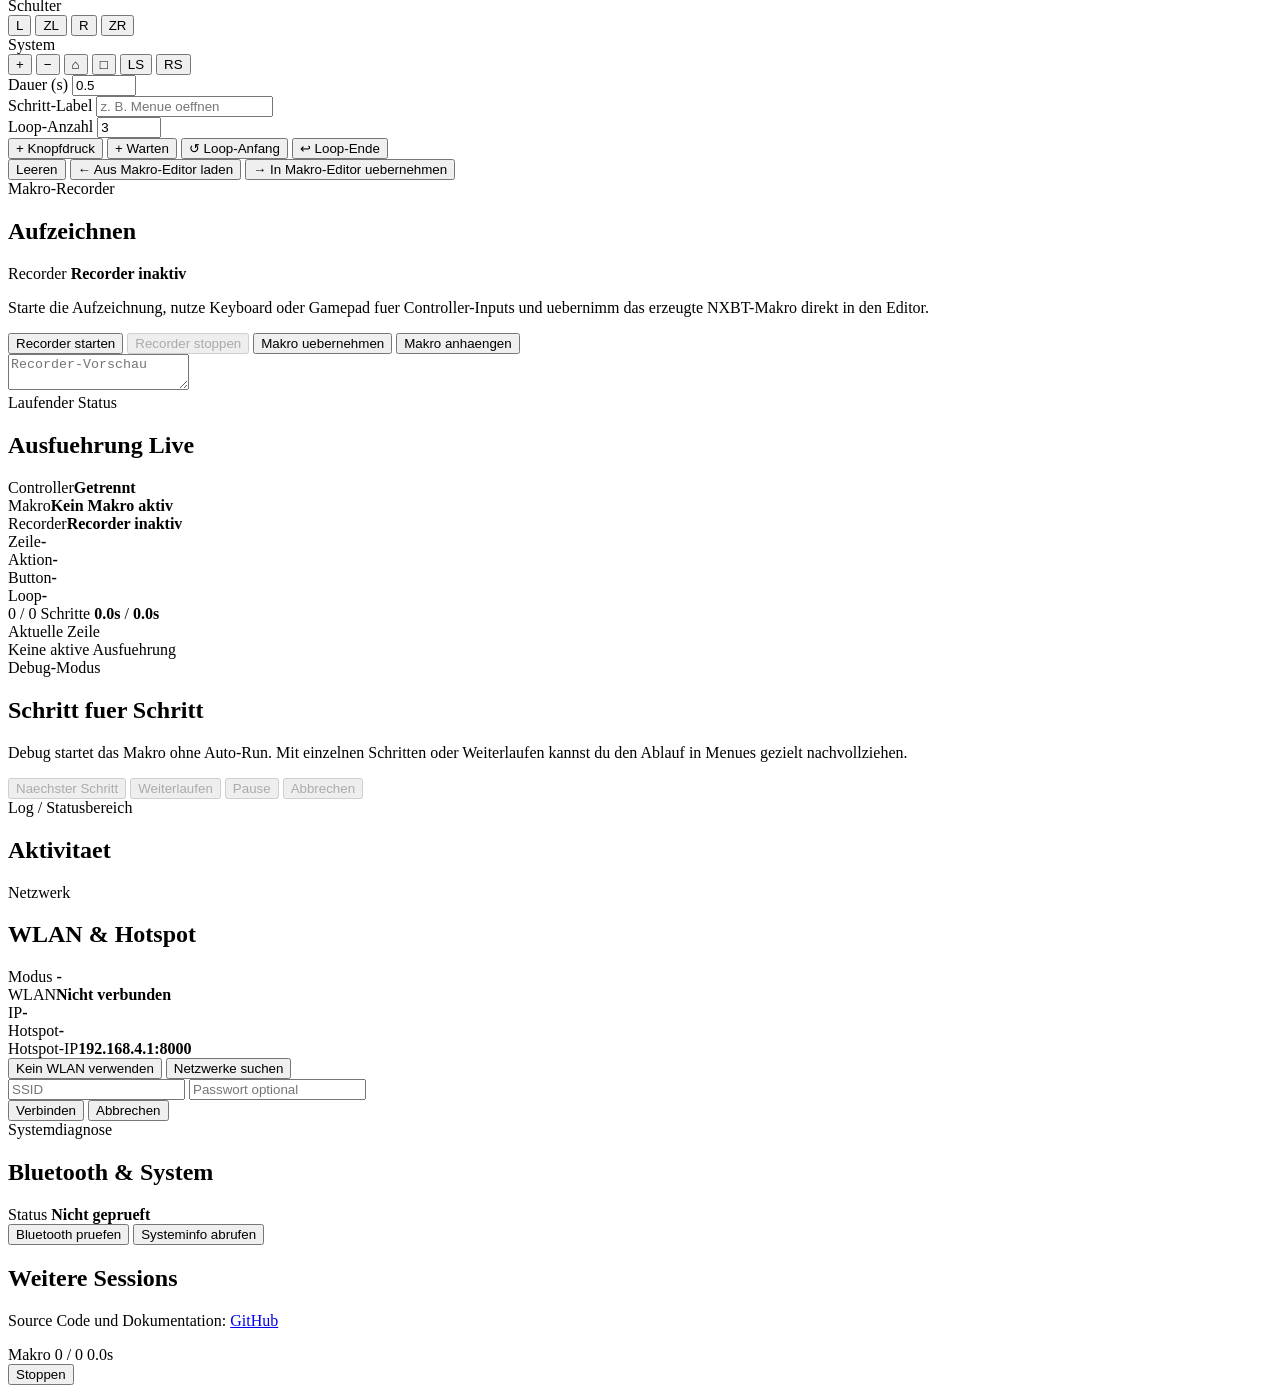
==== commit ec9aeb69: "feat: Netzwerkverwaltung und Hotspot-Funktionalität hinzugefügt - Neue API-Endpunkte für Hotspot-Mod" ====
--- a/nxbt/web/templates/index.html
+++ b/nxbt/web/templates/index.html
@@ -356,6 +356,39 @@
                     <div id="log-entries" class="log-entries"></div>
                 </article>
 
+                <article class="surface dashboard-card" id="network-panel">
+                    <div class="card-header">
+                        <div>
+                            <div class="section-kicker">Netzwerk</div>
+                            <h2>WLAN &amp; Hotspot</h2>
+                        </div>
+                        <div class="meta-stack">
+                            <span class="meta-label">Modus</span>
+                            <strong id="network-mode">-</strong>
+                        </div>
+                    </div>
+                    <div class="status-list network-status-list">
+                        <div class="status-row"><span>WLAN</span><strong id="network-wifi-ssid">Nicht verbunden</strong></div>
+                        <div class="status-row"><span>IP</span><strong id="network-wifi-ip">-</strong></div>
+                        <div class="status-row"><span>Hotspot</span><strong id="network-hotspot-state">-</strong></div>
+                        <div class="status-row"><span>Hotspot-IP</span><strong id="network-hotspot-ip">192.168.4.1:8000</strong></div>
+                    </div>
+                    <div class="button-grid network-actions">
+                        <button id="network-hotspot-only" onclick="useHotspotOnlyDesktop()">Kein WLAN verwenden</button>
+                        <button id="network-scan" onclick="scanNetworksDesktop()">Netzwerke suchen</button>
+                    </div>
+                    <div id="network-message" class="network-message hidden"></div>
+                    <div id="network-list" class="network-list hidden"></div>
+                    <form id="network-connect-form" class="network-connect-form hidden" onsubmit="connectNetworkDesktop(event)">
+                        <input id="network-ssid-input" type="text" placeholder="SSID" onfocus="disableKeyHandlers()" onblur="enableKeyHandlers()">
+                        <input id="network-password-input" type="password" placeholder="Passwort optional" onfocus="disableKeyHandlers()" onblur="enableKeyHandlers()">
+                        <div class="button-grid">
+                            <button type="submit">Verbinden</button>
+                            <button type="button" onclick="cancelNetworkConnectDesktop()">Abbrechen</button>
+                        </div>
+                    </form>
+                </article>
+
                 <article class="surface dashboard-card dashboard-card-wide">
                     <div class="card-header">
                         <div>
